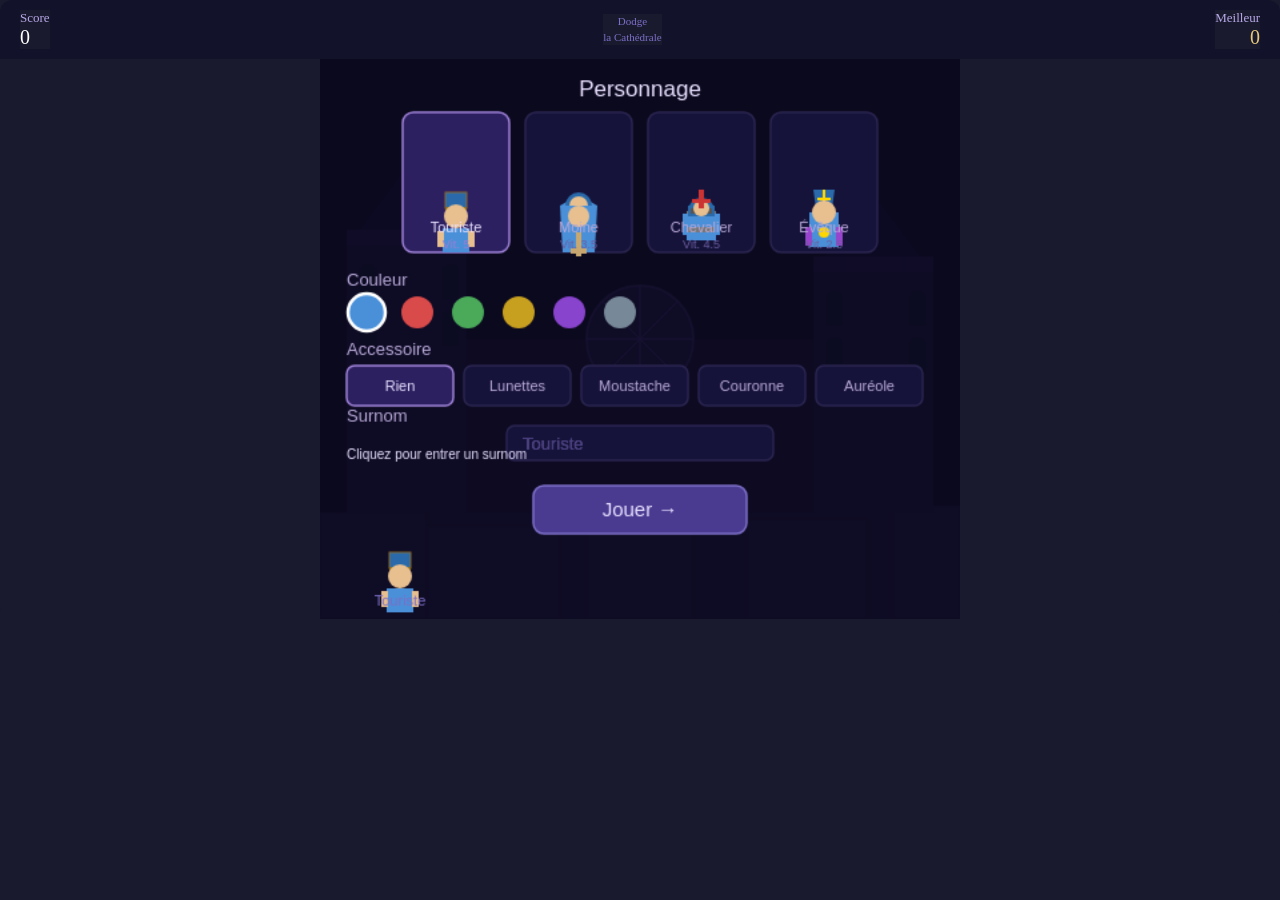
==== Dodge_La-Cath-/dodge_cathedrale.html @ 0f06d8a3 "Dezoom du jeu : réduction de la taille du canvas à 50vw" ====
<!DOCTYPE html>
<html lang="fr">
<head>
  <meta charset="UTF-8">
  <meta name="viewport" content="width=device-width, initial-scale=1.0">
  <title>Dodge la Cathédrale</title>
  <link rel="stylesheet" href="assets/css/style.css">
</head>
<body>

<div id="gw">
  <div id="ub">
    <div><div style="color:#b8a9e8;font-size:13px">Score</div><div id="sv" style="color:#fff;font-size:20px;font-weight:500">0</div></div>
    <div style="color:#7c6fc7;font-size:11px;text-align:center;line-height:1.4">Dodge<br>la Cathédrale</div>
    <div style="text-align:right"><div style="color:#b8a9e8;font-size:13px">Meilleur</div><div id="bv" style="color:#e8c97a;font-size:20px;font-weight:500">0</div></div>
  </div>
  <canvas id="canvas" width="480" height="420"></canvas>
</div>

<script src="assets/js/script.js"></script>

</body>
</html>
---- Dodge_La-Cath-/assets/css/style.css ----
* { margin: 0; padding: 0; box-sizing: border-box; background-color: #191a2e; }
#gw { background: #1a1a2e; border-radius: 12px; overflow: hidden; user-select: none; }
#ub { display: flex; justify-content: space-between; align-items: center; padding: 10px 20px; background: #12122a; }
#canvas { display: block; margin: 0 auto; width: 50vw; height: calc(50vw * 0.875); image-rendering: smooth; -webkit-image-rendering: smooth; -moz-image-rendering: smooth; -o-image-rendering: smooth; }
#game-wrap { background: #1a1a2e; border-radius: 12px; overflow: hidden; user-select: none; }
#ui-bar { display: flex; justify-content: space-between; align-items: center; padding: 10px 20px; background: #12122a; }
#score-label { color: #b8a9e8; font-size: 13px; }
#score-val { color: #fff; font-size: 20px; font-weight: 500; }
#best-label { color: #b8a9e8; font-size: 13px; text-align: right; }
#best-val { color: #e8c97a; font-size: 20px; font-weight: 500; text-align: right; }
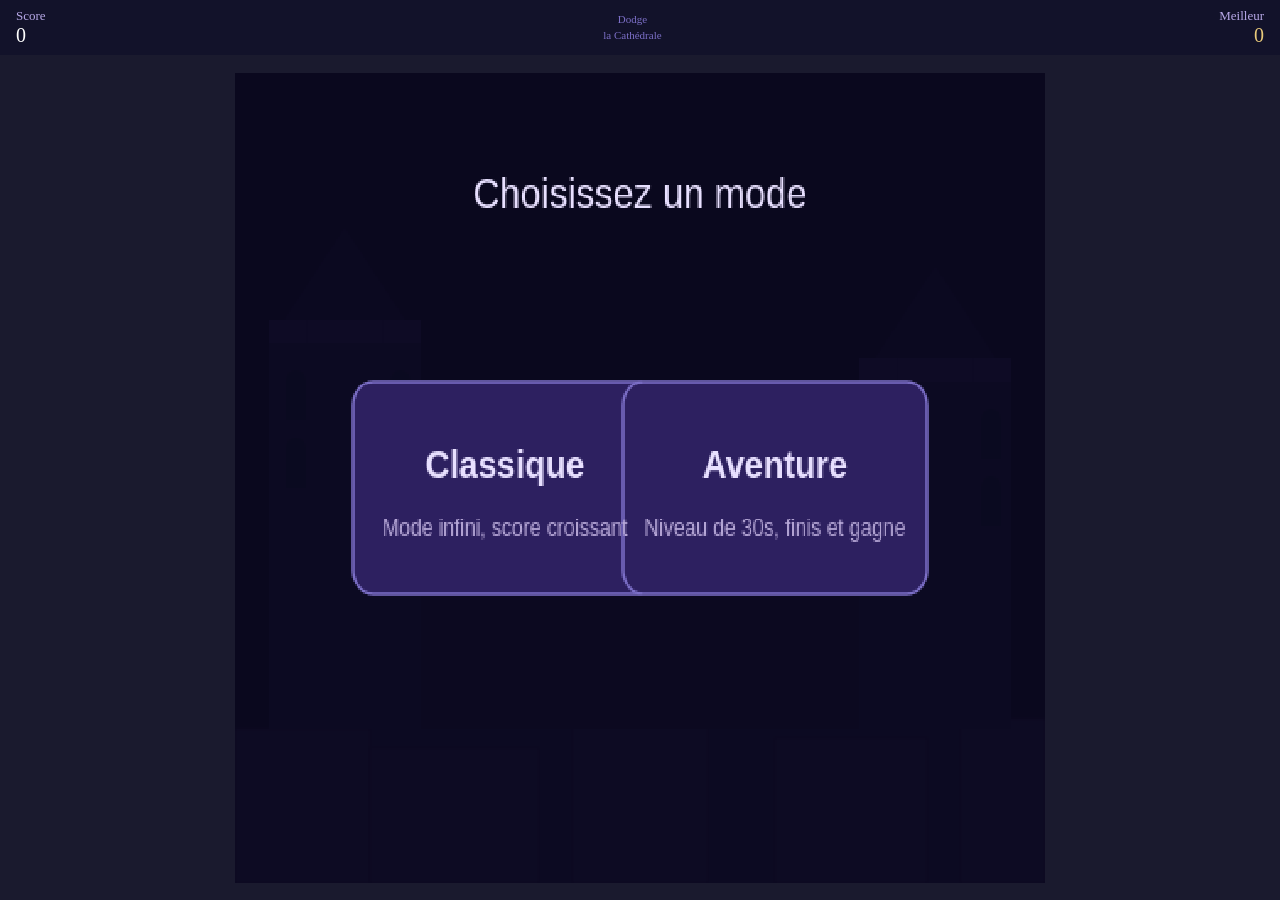
==== commit 1d8cfa6c: "commit perso + accessoire" ====
--- a/Dodge_La-Cath-/dodge_cathedrale.html
+++ b/Dodge_La-Cath-/dodge_cathedrale.html
@@ -1,4 +1,3 @@
-
 <!DOCTYPE html>
 <html lang="fr">
 <head>
@@ -13,7 +12,11 @@
   <div id="ub">
     <div><div style="color:#b8a9e8;font-size:13px">Score</div><div id="sv" style="color:#fff;font-size:20px;font-weight:500">0</div></div>
     <div style="color:#7c6fc7;font-size:11px;text-align:center;line-height:1.4">Dodge<br>la Cathédrale</div>
-    <div style="text-align:right"><div style="color:#b8a9e8;font-size:13px">Meilleur</div><div id="bv" style="color:#e8c97a;font-size:20px;font-weight:500">0</div></div>
+    <div style="text-align:right">
+      <div style="color:#b8a9e8;font-size:13px">Meilleur</div>
+      <div id="bv" style="color:#e8c97a;font-size:20px;font-weight:500">0</div>
+      <button id="difficultyBtn" style="margin-top:6px;padding:4px 10px;font-size:10px;background:#2d2060;color:#e8e0ff;border:1px solid #7c6fc7;border-radius:8px;cursor:pointer;">Diff: Normal</button>
+    </div>
   </div>
   <canvas id="canvas" width="480" height="420"></canvas>
 </div>
--- a/Dodge_La-Cath-/assets/css/style.css
+++ b/Dodge_La-Cath-/assets/css/style.css
@@ -1,10 +1,75 @@
-* { margin: 0; padding: 0; box-sizing: border-box; background-color: #191a2e; }
-#gw { background: #1a1a2e; border-radius: 12px; overflow: hidden; user-select: none; }
-#ub { display: flex; justify-content: space-between; align-items: center; padding: 10px 20px; background: #12122a; }
-#canvas { display: block; margin: 0 auto; width: 50vw; height: calc(50vw * 0.875); image-rendering: smooth; -webkit-image-rendering: smooth; -moz-image-rendering: smooth; -o-image-rendering: smooth; }
-#game-wrap { background: #1a1a2e; border-radius: 12px; overflow: hidden; user-select: none; }
-#ui-bar { display: flex; justify-content: space-between; align-items: center; padding: 10px 20px; background: #12122a; }
-#score-label { color: #b8a9e8; font-size: 13px; }
-#score-val { color: #fff; font-size: 20px; font-weight: 500; }
-#best-label { color: #b8a9e8; font-size: 13px; text-align: right; }
-#best-val { color: #e8c97a; font-size: 20px; font-weight: 500; text-align: right; }
+html,
+body {
+  margin: 0;
+  padding: 0;
+  box-sizing: border-box;
+  min-height: 100vh;
+  height: 100vh;
+  background-color: #191a2e;
+  overflow: hidden;
+}
+* {
+  box-sizing: border-box;
+}
+#gw {
+  background: #1a1a2e;
+  overflow: hidden;
+  user-select: none;
+  width: 100%;
+  height: 100vh;
+  margin: 0;
+  display: flex;
+  flex-direction: column;
+  max-width: 100%;
+}
+#ub {
+  display: flex;
+  justify-content: space-between;
+  align-items: center;
+  padding: 8px 16px;
+  background: #12122a;
+}
+#canvas {
+  display: block;
+  width: 90vh;
+  height: 90vh;
+  image-rendering: pixelated;
+  -webkit-image-rendering: pixelated;
+  -moz-image-rendering: pixelated;
+  -o-image-rendering: pixelated;
+  margin: auto;
+}
+#game-wrap {
+  background: #1a1a2e;
+  border-radius: 12px;
+  overflow: hidden;
+  user-select: none;
+}
+#ui-bar {
+  display: flex;
+  justify-content: space-between;
+  align-items: center;
+  padding: 10px 20px;
+  background: #12122a;
+}
+#score-label {
+  color: #b8a9e8;
+  font-size: 13px;
+}
+#score-val {
+  color: #fff;
+  font-size: 20px;
+  font-weight: 500;
+}
+#best-label {
+  color: #b8a9e8;
+  font-size: 13px;
+  text-align: right;
+}
+#best-val {
+  color: #e8c97a;
+  font-size: 20px;
+  font-weight: 500;
+  text-align: right;
+}
+canvas { image-rendering: pixelated; }
